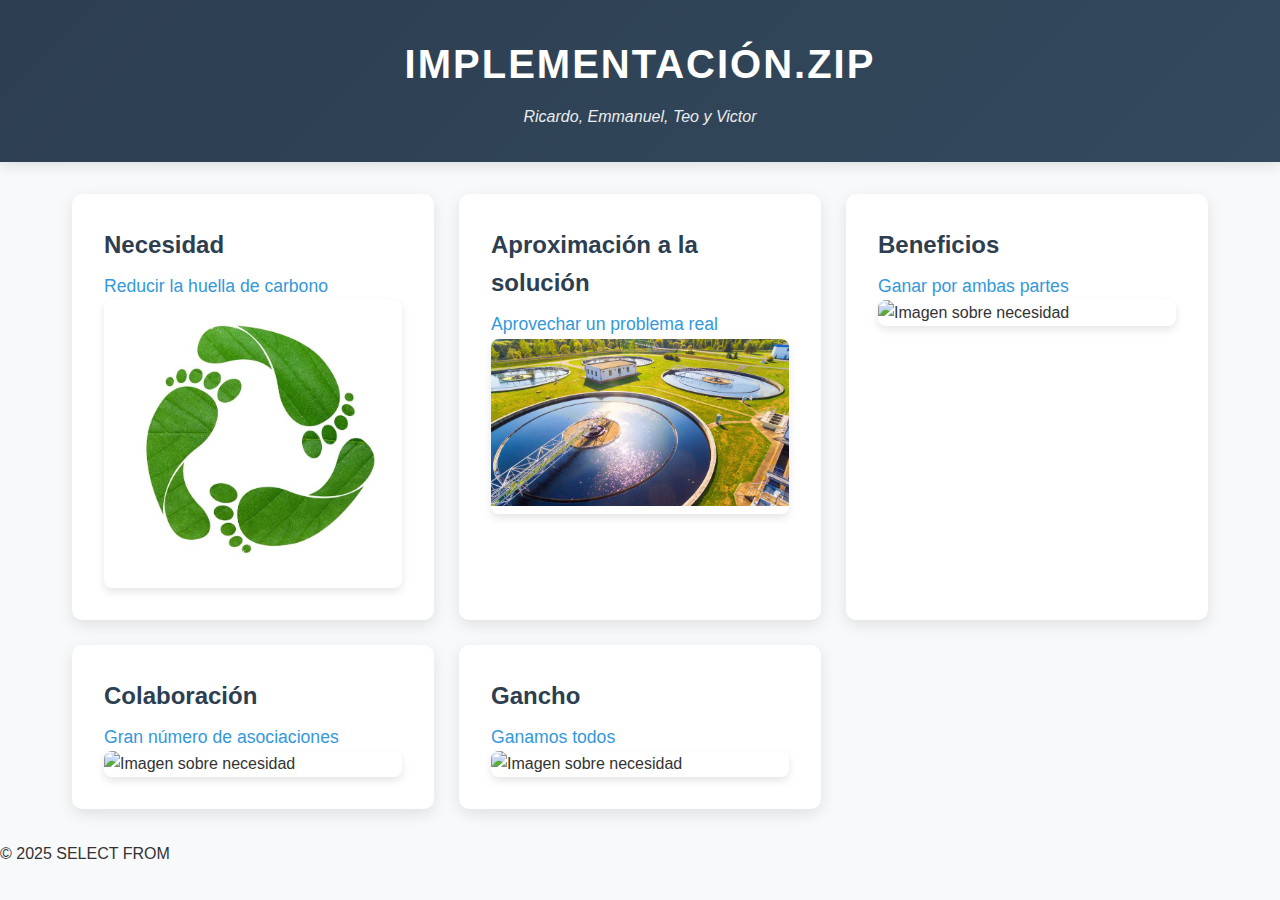
==== index.html @ 83a489a5 "update victor 26:25" ====
<!DOCTYPE html>
<html lang="es">
<head>
    <meta charset="UTF-8">
    <meta name="viewport" content="width=device-width, initial-scale=1.0">
    <title>Proyecto Web Interactivo</title>
    <link rel="stylesheet" href="Proyecto.css">
</head>
<body>
    <header>
        <div class="container">
            <h1 class="project-title">IMPLEMENTACIÓN.ZIP</h1>
            <p class="participants">Ricardo, Emmanuel, Teo y Victor</p>
        </div>
    </header>
    <main>
        <div class="grid-container">
            <div class="card" data-content="necesidad">
                <h2>Necesidad</h2>
                <h3>Reducir la huella de carbono</h3>
                <div class="hidden-content" id="necesidad">
                    <ul>
                        <li>Existe un gran problema sobre el consumo excesivo de agua para el mantenimiento de las IAs</li>
                        <li>Este problema afecta a todas las personas, independientemente de si son consumidores de la IA o no</li>
                        <li>La importancia es total, dependiendo tanto para el estilo de vida como la calidad de vida que tendrá la sociedad en el futuro</li>
                    </ul>
                </div>
                <div class="image-content">
                    <img src="punto1.jpg" alt="Imagen sobre necesidad">
                </div>
            </div>
            <div class="card" data-content="solucion">
                <h2>Aproximación a la solución</h2>
                <h3>Aprovechar un problema real</h3>
                <div class="hidden-content" id="solucion">
                    <ul>
                        <li>Aprovechar las aguas residuales depuradas transformandondo un problema en una fuente sostenible de agua</li>
                        <li>Minimizar el desperdicio de agua y ayudar a preservar las fuentes naturales cada vez más escasas</li>
                        <li>Incentivar el desarrollo de tecnologías avanzadas, abriendo puertas a soluciones innovadoras</li>
                    </ul>
                </div>
                <div class="image-content">
                    <img src="punto2.jpg" alt="Imagen sobre necesidad">
                </div>
            </div>
            <div class="card" data-content="beneficios">
                <h2>Beneficios</h2>
                <h3>Ganar por ambas partes</h3>
                <div class="hidden-content" id="beneficios">
                    <ul>
                        <li>Punto 3.1</li>
                        <li>Punto 3.2</li>
                        <li>Punto 3.3</li>
                    </ul>
                </div>
                <div class="image-content">
                    <img src="imagen-necesidad.jpg" alt="Imagen sobre necesidad">
                </div>
            </div>
            <div class="card" data-content="colaboracion">
                <h2>Colaboración</h2>
                <h3>Gran número de asociaciones</h3>
                <div class="hidden-content" id="colaboracion">
                    <ul>
                        <li>Punto 4.1</li>
                        <li>Punto 4.2</li>
                        <li>Punto 4.3</li>
                    </ul>
                </div>
                <div class="image-content">
                    <img src="imagen-necesidad.jpg" alt="Imagen sobre necesidad">
                </div>
            </div>
            <div class="card" data-content="gancho">
                <h2>Gancho</h2>
                <h3>Ganamos todos</h3>
                <div class="hidden-content" id="gancho">
                    <ul>
                        <li>Punto 5.1</li>
                        <li>Punto 5.2</li>
                        <li>Punto 5.3</li>
                    </ul>
                </div>
                <div class="image-content">
                    <img src="imagen-necesidad.jpg" alt="Imagen sobre necesidad">
                </div>
            </div>
        </div>
    </main>
    <div class="modal-overlay" id="modalOverlay">
        <div class="modal-content">
            <span class="modal-close">&times;</span>
            <div class="modal-header">
                <h2 class="modal-title"></h2>
                <h3 class="modal-subtitle"></h3>
            </div>
            <div class="modal-body" id="modalBody"></div>
        </div>
    </div>
    <script src="Proyecto.js"></script>
    <footer>
        <p>© 2025 SELECT FROM</p>
    </footer>
</body>
</html>
---- Proyecto.css ----
:root {
    --primary-color: #3498db;
    --secondary-color: #2c3e50;
    --accent-color: #e74c3c;
    --light-color: #ecf0f1;
    --dark-color: #34495e;
    --text-color: #333;
    --text-light: #7f8c8d;
}

* {
    margin: 0;
    padding: 0;
    box-sizing: border-box;
}

body {
    font-family: 'Segoe UI', Tahoma, Geneva, Verdana, sans-serif;
    background-color: #f8f9fa;
    color: var(--text-color);
    line-height: 1.6;
}

header {
    background: linear-gradient(135deg, var(--secondary-color), var(--dark-color));
    padding: 2rem 1rem;
    text-align: center;
    color: white;
    box-shadow: 0 4px 12px rgba(0, 0, 0, 0.1);
}

.navbar {
    background: var(--dark-color);
    padding: 1rem 0;
    text-align: center;
}

.navbar ul {
    list-style: none;
    padding: 0;
}

.navbar ul li {
    display: inline;
    margin: 0 15px;
}

.navbar ul li a {
    color: white;
    text-decoration: none;
    font-weight: bold;
    transition: color 0.3s;
}

.navbar ul li a:hover {
    color: var(--primary-color);
}

.project-title {
    font-size: 2.5rem;
    margin-bottom: 0.5rem;
    text-transform: uppercase;
    letter-spacing: 2px;
    transition: color 0.3s ease;
}

.project-title:hover {
    color: var(--accent-color);
}

.participants {
    font-style: italic;
    opacity: 0.9;
}

.grid-container {
    display: grid;
    grid-template-columns: repeat(auto-fill, minmax(300px, 1fr));
    gap: 25px;
    padding: 2rem;
    max-width: 1200px;
    margin: 0 auto;
}

.card {
    background: white;
    border-radius: 10px;
    padding: 2rem;
    box-shadow: 0 5px 15px rgba(0, 0, 0, 0.1);
    cursor: pointer;
    transition: all 0.3s ease;
    position: relative;
    overflow: hidden;
}

.card:hover {
    transform: translateY(-5px);
    box-shadow: 0 10px 20px rgba(0, 0, 0, 0.15);
}

.card h2 {
    color: var(--secondary-color);
    margin-bottom: 0.5rem;
    font-size: 1.5rem;
}

.card h3 {
    color: var(--primary-color);
    font-size: 1.1rem;
    font-weight: normal;
}

.hidden-content {
    display: none;
}

/* Estilos para el modal */
.modal-overlay {
    position: fixed;
    top: 0;
    left: 0;
    right: 0;
    bottom: 0;
    background: rgba(0, 0, 0, 0.8);
    display: flex;
    justify-content: center;
    align-items: center;
    opacity: 0;
    visibility: hidden;
    transition: all 0.3s ease;
    z-index: 1000;
}

.modal-overlay.active {
    opacity: 1;
    visibility: visible;
}

.modal-content {
    background: white;
    border-radius: 10px;
    width: 90%;
    max-width: 800px;
    max-height: 90vh;
    overflow-y: auto;
    padding: 2rem;
    position: relative;
    transform: scale(0.8);
    transition: all 0.3s ease;
    opacity: 0;
}

.modal-overlay.active .modal-content {
    transform: scale(1);
    opacity: 1;
}

.modal-close {
    position: absolute;
    top: 15px;
    right: 15px;
    font-size: 1.5rem;
    cursor: pointer;
    color: var(--text-light);
    transition: color 0.3s;
}

.modal-close:hover {
    color: var(--accent-color);
}

.modal-header {
    margin-bottom: 1.5rem;
}

.modal-title {
    color: var(--secondary-color);
    font-size: 2rem;
    margin-bottom: 0.5rem;
}

.modal-subtitle {
    color: var(--primary-color);
    font-size: 1.3rem;
    font-weight: normal;
}

.modal-body {
    margin-top: 1.5rem;
}

.modal-body ul {
    padding-left: 1.5rem;
}

.modal-body li {
    margin-bottom: 0.5rem;
    color: var(--text-color);
}

@media (max-width: 768px) {
    .grid-container {
        grid-template-columns: 1fr;
    }
    
    .project-title {
        font-size: 2rem;
    }
}
/* Estilos para el contenido expandido */
.expanded-content {
    display: flex;
    gap: 30px;
    align-items: flex-start;
}

.text-content {
    flex: 1;
}

.image-content {
    flex: 1;
    max-width: 300px;
    border-radius: 8px;
    overflow: hidden;
    box-shadow: 0 4px 8px rgba(0, 0, 0, 0.1);
}

.image-content img {
    width: 100%;
    height: auto;
    object-fit: cover;
    transition: transform 0.3s ease;
}

.image-content:hover img {
    transform: scale(1.05);
}

/* Ajustes para móviles */
@media (max-width: 768px) {
    .expanded-content {
        flex-direction: column;
    }
    
    .image-content {
        max-width: 100%;
        margin-top: 20px;
    }
}

/* Ajusta el modal para el nuevo diseño */
.modal-content {
    width: 90%;
    max-width: 1000px; /* Más ancho para acomodar la imagen */
}

.modal-body {
    margin-top: 0;
}
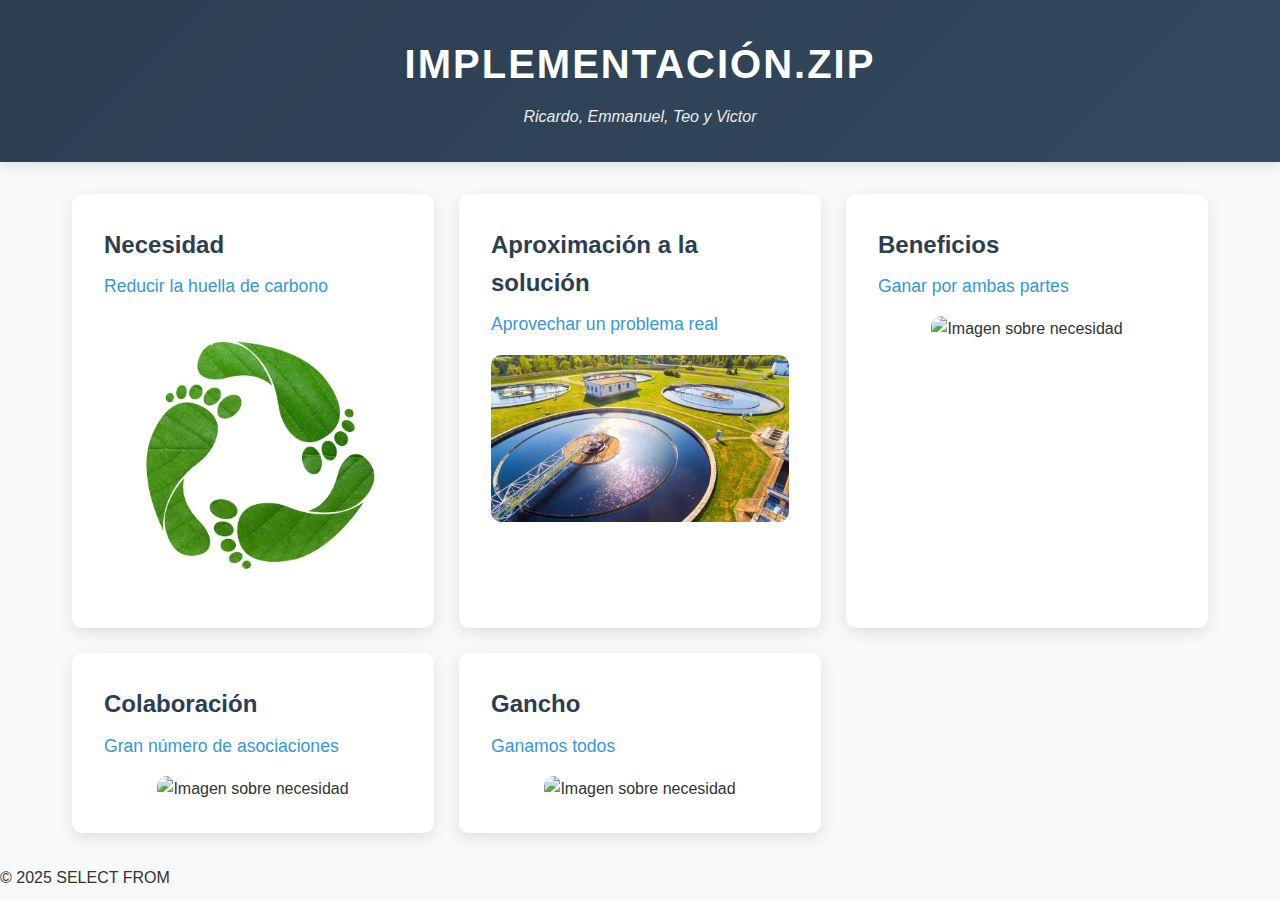
==== commit 6195e84d: "Riki index.html" ====
--- a/index.html
+++ b/index.html
@@ -48,13 +48,13 @@
                 <h3>Ganar por ambas partes</h3>
                 <div class="hidden-content" id="beneficios">
                     <ul>
-                        <li>Punto 3.1</li>
-                        <li>Punto 3.2</li>
-                        <li>Punto 3.3</li>
+                        <li>En lugar de usar agua tratada de alta calidad para enfriar servidores, pueden usar agua reciclada.Esto reduce costes y presión sobre las redes públicas de suministro.</li>
+                        <li>Menos vertidos de aguas negras y grises a la red de alcantarillado o al entorno, eso quiere decir, que disminuye el uso de agua limpia para tareas no esenciales.</li>
+                        <li>Aunque la instalación del sistema de reciclaje tiene un coste inicial, se ahorra mucho en el consumo a lo largo del tiempo.</li>
                     </ul>
                 </div>
                 <div class="image-content">
-                    <img src="imagen-necesidad.jpg" alt="Imagen sobre necesidad">
+                    <img src="./punto3.jpg" alt="Imagen sobre necesidad">
                 </div>
             </div>
             <div class="card" data-content="colaboracion">
@@ -76,13 +76,13 @@
                 <h3>Ganamos todos</h3>
                 <div class="hidden-content" id="gancho">
                     <ul>
-                        <li>Punto 5.1</li>
-                        <li>Punto 5.2</li>
-                        <li>Punto 5.3</li>
+                        <li>Construyamos juntos un futuro sostenible: optimicemos la IA para reducir su huella de carbono, aprovechando la eficiencia energética, las energías renovables y un diseño consciente.</li>
+                        <li>"Impulsando el desarrollo, juntos."
+                            Este mensaje refleja nuestro enfoque colaborativo para ayudar a los desarrolladores a construir el futuro con herramientas eficientes, inteligentes y accesibles.</li>
                     </ul>
                 </div>
                 <div class="image-content">
-                    <img src="imagen-necesidad.jpg" alt="Imagen sobre necesidad">
+                    <img src="./gancho.jpg" alt="Imagen sobre necesidad">
                 </div>
             </div>
         </div>
--- a/Proyecto.css
+++ b/Proyecto.css
@@ -219,19 +219,24 @@
 }
 
 .image-content {
-    flex: 1;
-    max-width: 300px;
-    border-radius: 8px;
-    overflow: hidden;
-    box-shadow: 0 4px 8px rgba(0, 0, 0, 0.1);
+    width: 100%;
+    margin-top: 1rem;
+    display: flex;
+    justify-content: center;
+    align-items: center;
 }
 
 .image-content img {
-    width: 100%;
+    max-width: 100%;
     height: auto;
-    object-fit: cover;
+    border-radius: 10px;
     transition: transform 0.3s ease;
 }
+
+.card.expanded .image-content img {
+    transform: scale(1.05); /* o más si quieres exagerar el efecto */
+}
+
 
 .image-content:hover img {
     transform: scale(1.05);
@@ -248,6 +253,26 @@
         margin-top: 20px;
     }
 }
+.modal-body .expanded-content {
+    display: flex;
+    flex-direction: column;
+    align-items: center;
+    gap: 1rem;
+    padding: 1rem;
+}
+
+.modal-body .expanded-content img {
+    max-width: 100%;
+    height: auto;
+    border-radius: 12px;
+    box-shadow: 0 0 10px rgba(0,0,0,0.15);
+    transition: transform 0.3s ease;
+}
+
+.modal-body.active .expanded-content img:hover {
+    transform: scale(1.05);
+}
+
 
 /* Ajusta el modal para el nuevo diseño */
 .modal-content {
@@ -258,4 +283,3 @@
 .modal-body {
     margin-top: 0;
 }
-
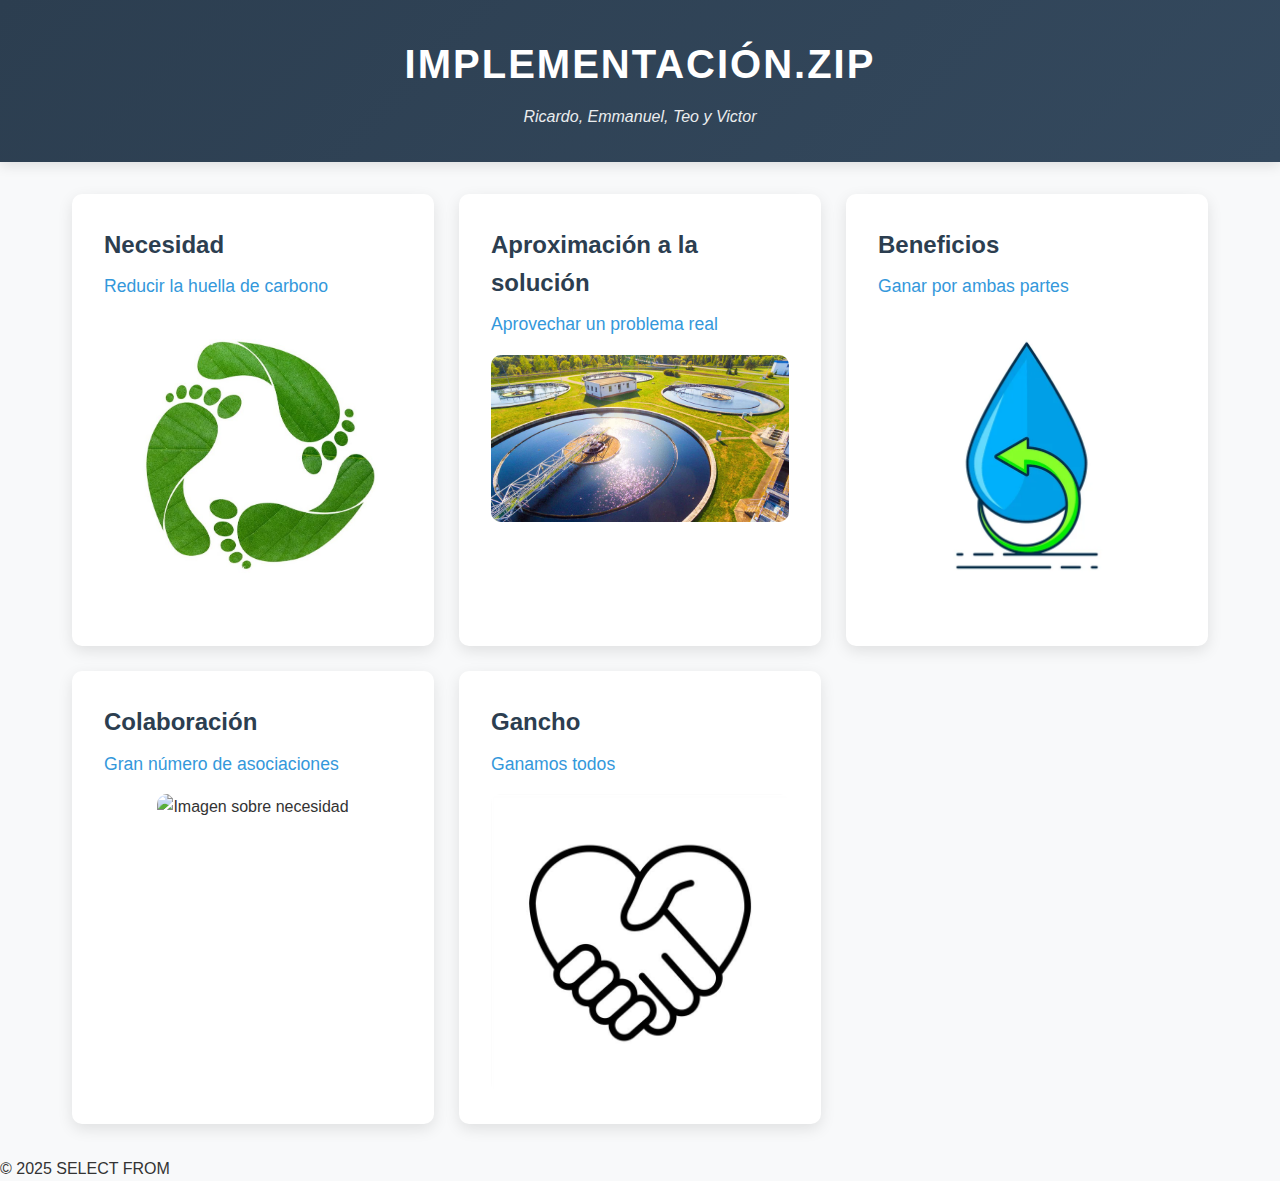
==== commit a0ff563d: "Update index.html" ====
--- a/index.html
+++ b/index.html
@@ -62,9 +62,9 @@
                 <h3>Gran número de asociaciones</h3>
                 <div class="hidden-content" id="colaboracion">
                     <ul>
-                        <li>Punto 4.1</li>
-                        <li>Punto 4.2</li>
-                        <li>Punto 4.3</li>
+                        <li>4.1 Alianzas con universidades para investigar tecnologías verdes aplicadas a la IA.</li>
+                        <li>4.2 Convenios con ONGs medioambientales para promover prácticas sostenibles.</li>
+                        <li>4.3 Participación conjunta con gobiernos para establecer regulaciones ecológicas en el desarrollo tecnológico.
                     </ul>
                 </div>
                 <div class="image-content">
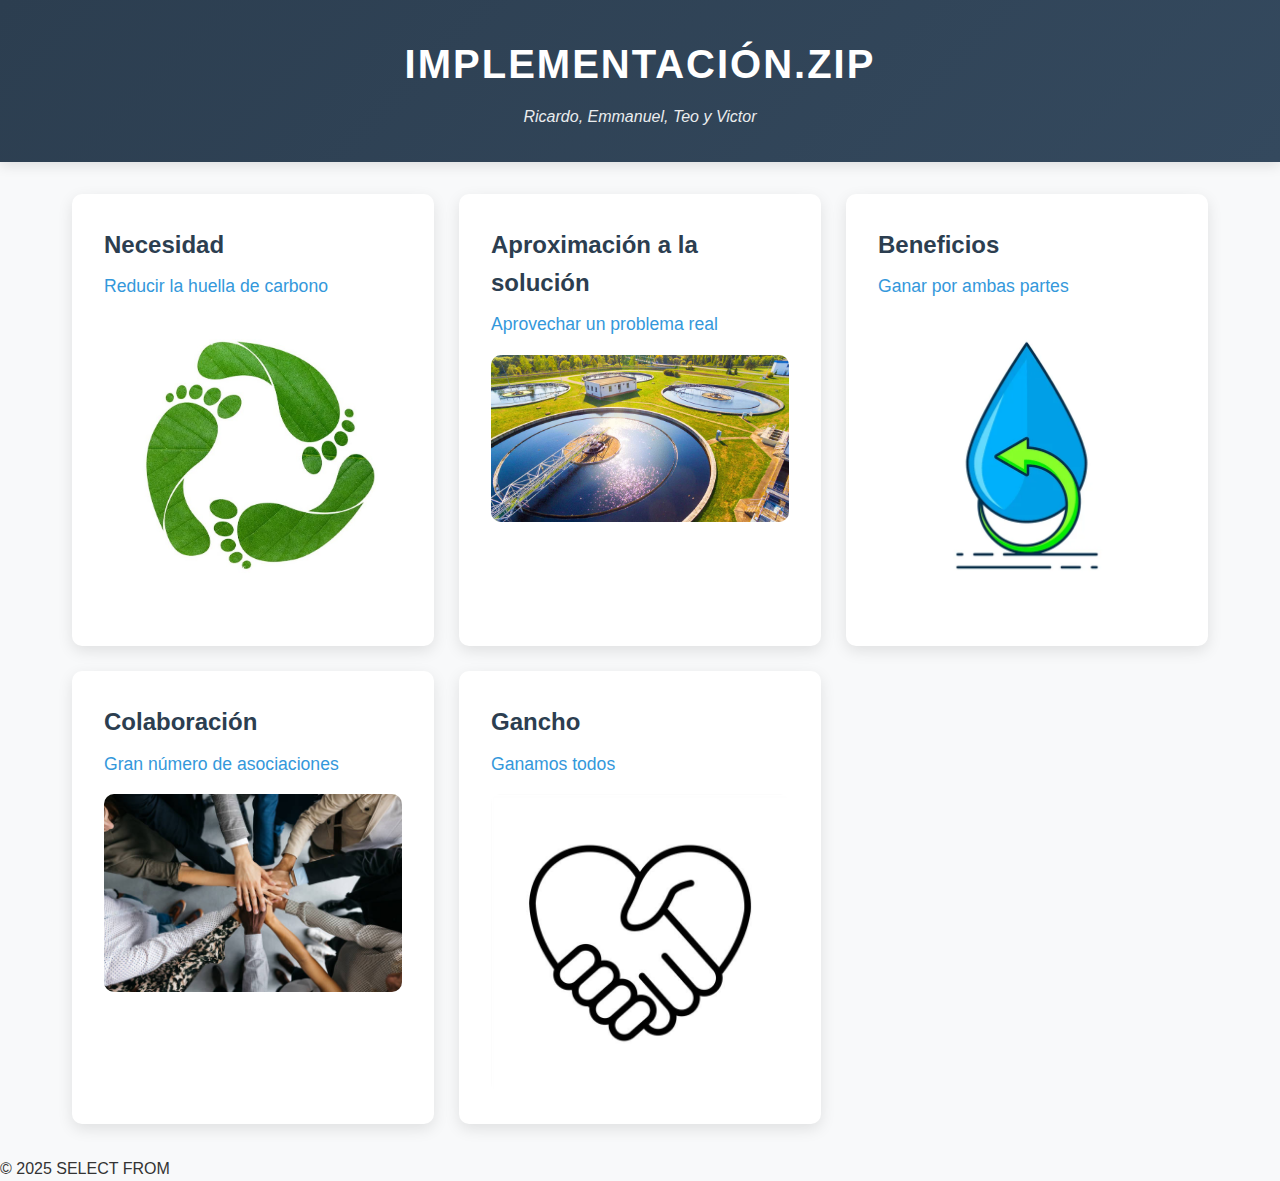
==== commit 03d118fe: "Update index.html" ====
--- a/index.html
+++ b/index.html
@@ -68,7 +68,7 @@
                     </ul>
                 </div>
                 <div class="image-content">
-                    <img src="imagen-necesidad.jpg" alt="Imagen sobre necesidad">
+                    <img src="./istockphoto-1346944001-612x612.jpg" alt="Imagen sobre necesidad">
                 </div>
             </div>
             <div class="card" data-content="gancho">
